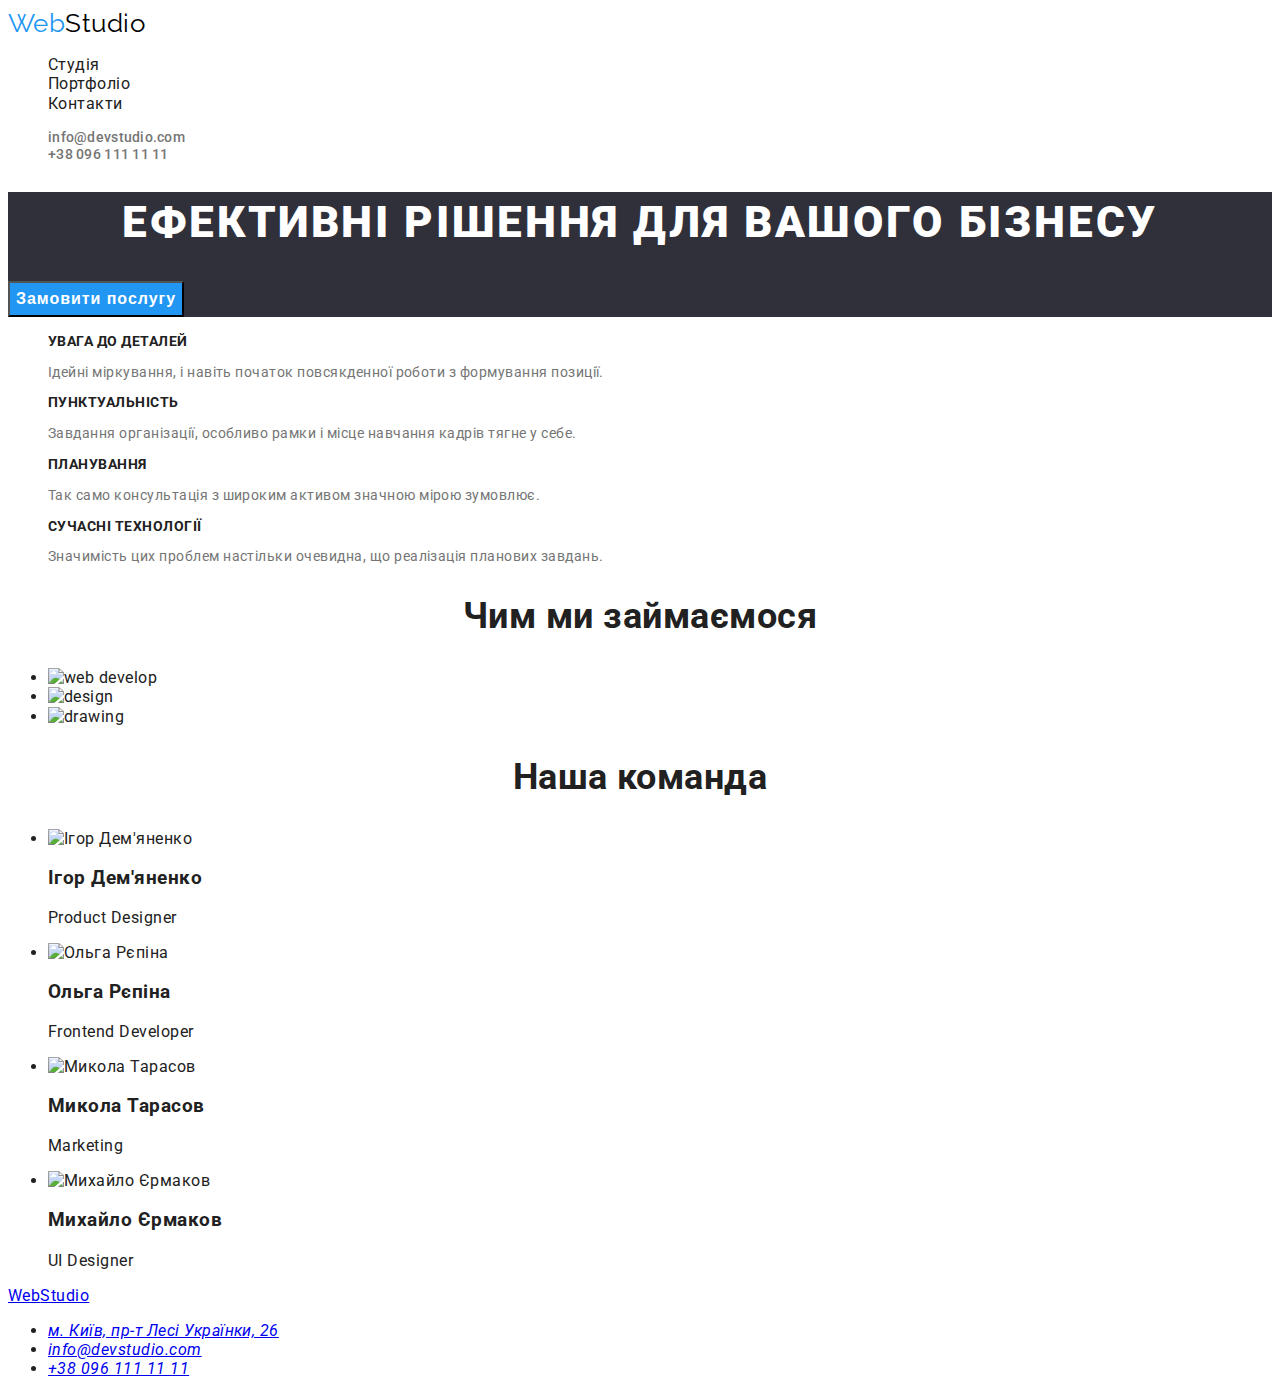
==== index.html @ eca7333e "Update index.html" ====
<!DOCTYPE html>
<html lang="uk">
  <head>
    <meta charset="UTF-8" />
    <meta http-equiv="X-UA-Compatible" content="IE=edge" />
    <meta name="viewport" content="width=device-width, initial-scale=1.0" />
    <link rel="preconnect" href="https://fonts.googleapis.com" />
    <link rel="preconnect" href="https://fonts.gstatic.com" crossorigin />
    <link
      href="https://fonts.googleapis.com/css2?family=Raleway:wght@700&amp;family=Roboto:wght@400;500;700;900&amp;display=swap"
      rel="stylesheet"
    />
    <link rel="stylesheet" href="./css/styles.css" />
    <title>WebStudio</title>
  </head>
  <body>
    <header class="header">
      <div class="container">
        <a class="logo header-logo" href="/">Web<span>Studio</span></a>
        <nav class="header__nav">
          <ul class="header__menu">
            <li class="header__menu-item">
              <a href="./index.html">Студія</a>
            </li>
            <li class="header__menu-item">
              <a href="./portfolio.html">Портфоліо</a>
            </li>
            <li class="header__menu-item">
              <a href="#">Контакти</a>
            </li>
          </ul>
          <ul class="header__contacts">
            <li class="header__contacts-item">
              <a href="mailto:info@devstudio.com">info@devstudio.com</a>
            </li>
            <li class="header__contacts-item">
              <a href="tel:+380961111111">+38 096 111 11 11</a>
            </li>
          </ul>
        </nav>
      </div>
    </header>
    <main class="main">
      <section class="hero">
        <div class="container">
          <h1 class="hero-title">Ефективні рішення для вашого бізнесу</h1>
          <button type="button" class="hero-btn">Замовити послугу</button>
        </div>
      </section>
      <section class="benefits">
        <div class="container">
          <h2 class="section-title benefits-title scr-reader">Наші переваги</h2>
          <ul class="benefits__list">
            <li class="benefits__list-item">
              <h3 class="benefits__list-title">УВАГА ДО ДЕТАЛЕЙ</h3>
              <p class="benefits__list-description">
                Ідейні міркування, і навіть початок повсякденної роботи з
                формування позиції.
              </p>
            </li>
            <li class="benefits__list-item">
              <h3 class="benefits__list-title">ПУНКТУАЛЬНІСТЬ</h3>
              <p class="benefits__list-description">
                Завдання організації, особливо рамки і місце навчання кадрів
                тягне у себе.
              </p>
            </li>
            <li class="benefits__list-item">
              <h3 class="benefits__list-title">ПЛАНУВАННЯ</h3>
              <p class="benefits__list-description">
                Так само консультація з широким активом значною мірою зумовлює.
              </p>
            </li>
            <li class="benefits__list-item">
              <h3 class="benefits__list-title">СУЧАСНІ ТЕХНОЛОГІЇ</h3>
              <p class="benefits__list-description">
                Значимість цих проблем настільки очевидна, що реалізація
                планових завдань.
              </p>
            </li>
          </ul>
        </div>
      </section>
      <section class="doing">
        <div class="container">
          <h2 class="section-title doing-title">Чим ми займаємося</h2>
          <ul class="doing__images">
            <li class="doing__images-item">
              <img
                src="./images/doing__img1.jpg"
                width="370"
                height="294"
                alt="web develop"
              />
            </li>
            <li class="doing__images-item">
              <img
                src="./images/doing__img2.jpg"
                width="370"
                height="294"
                alt="design"
              />
            </li>
            <li class="doing__images-item">
              <img
                src="./images/doing__img3.jpg"
                width="370"
                height="294"
                alt="drawing"
              />
            </li>
          </ul>
        </div>
      </section>
      <section class="team">
        <div class="container">
          <h2 class="section-title team-title">Наша команда</h2>
          <ul class="team__list">
            <li class="team__list-item">
              <img
                src="./images/igor.jpg"
                width="270"
                height="260"
                alt="Ігор Дем'яненко"
              />
              <h3 class="team__list-title">Ігор Дем'яненко</h3>
              <p class="team__list-position">Product Designer</p>
            </li>
            <li class="team__list-item">
              <img
                src="./images/olga.jpg"
                width="270"
                height="260"
                alt="Ольга Рєпіна"
              />
              <h3 class="team__list-title">Ольга Рєпіна</h3>
              <p class="team__list-position">Frontend Developer</p>
            </li>
            <li class="team__list-item">
              <img
                src="./images/kolya.jpg"
                width="270"
                height="260"
                alt="Микола Тарасов"
              />
              <h3 class="team__list-title">Микола Тарасов</h3>
              <p class="team__list-position">Marketing</p>
            </li>
            <li class="team__list-item">
              <img
                src="./images/misha.jpg"
                width="270"
                height="260"
                alt="Михайло Єрмаков"
              />
              <h3 class="team__list-title">Михайло Єрмаков</h3>
              <p class="team__list-position">UI Designer</p>
            </li>
          </ul>
        </div>
      </section>
    </main>
    <footer class="footer">
      <div class="container">
        <div class="footer__block">
          <a href="#" class="logo footer-logo"><span>Web</span>Studio</a>
          <address class="footer-address">
            <ul>
              <li class="footer-list">
                <a href="#" class="address-link" target="_blank" rel="noopener noreferrer"
              >м. Київ, пр-т Лесі Українки, 26</a><br />
            </li>
              <li class="footer-list">
                <a href="mailto:info@devstudio.com">info@devstudio.com</a><br />
              </li>
              <li class="footer-list">
                <a href="tel:+380961111111">+38 096 111 11 11</a>
              </li>
            </ul>            
          </address>
        </div>
      </div>
    </footer>
    </body>
</html>
---- css/styles.css ----
:root {
    --f-roboto: "Roboto", sans-serif;
    --f-raleway: "Raleway", sans-serif;
    --white: #fff;
    --lwhite: #eee;
    --black: #000;
    --dark: #212121;
    --darkblue: #2f303a;
    --gray: #757575;
    --lgray: #f5f4fa;
    --blue: #2196f3;
    --fsize36: 36px;
    --fsize16: 16px;
    --fsize14: 14px;
  }
  body {
    font-family: var(--f-roboto);
    font-size: var(--fsize16);
    line-height: 1.2;
    color: var(--dark);
    letter-spacing: 0.03em;
    background-color: var(--white);
  }
  
  .scr-reader {
    position: absolute;
    white-space: nowrap;
    width: 1px;
    height: 1px;
    overflow: hidden;
    border: 0;
    padding: 0;
    clip: rect(0 0 0 0);
    clip-path: inset(50%);
    margin: -1px;
  }
  .section-title {
    font-size: var(--fsize36);
    text-align: center;
  }
  .header a {
    text-decoration: none;
  }
  .header-logo {
    font-family: var(--f-raleway);
    font-size: 26px;
    color: var(--blue);
  }
  .header-logo span {
    color: var(--black);
  }
  .header__menu,
.header__contacts {
  list-style: none;
}
.header__contacts {
    font-weight: 500;
    font-size: var(--fsize14);
    letter-spacing: 0.02em;
  }
  .header__contacts-item a {
    color: var(--gray);
  }
  .header__menu-item a{
    color: var(--dark);
  }
  .header__menu-item a:hover,
.header__menu-item a:focus,
.header__contacts-item a:hover,
.header__contacts-item a:focus,
.header__menu-item.active a {
  color: var(--blue);
}
.hero {
    background-color: var(--darkblue);
  }
  .hero-title {
    font-style: normal;
    font-weight: 900;
    font-size: 44px;
    line-height: 60px;
    text-align: center;
    letter-spacing: 0.06em;
    text-transform: uppercase;
    color: var(--white);
  }
  .hero-btn {
    background-color: var(--blue);
    color: var(--white);
    font-weight: 700;
    font-size: var(--fsize16);
    line-height: 1.85;
    letter-spacing: 0.06em;
    cursor: pointer;
  }
  .benefits__list {
    list-style: none;
  }
  .benefits__list-item {
    font-size: var(--fsize14);
  }
  .benefits__list-title {
    font-size: inherit;
    text-transform: uppercase;
  }
  .benefits__list-description {
    color: var(--gray);
  }
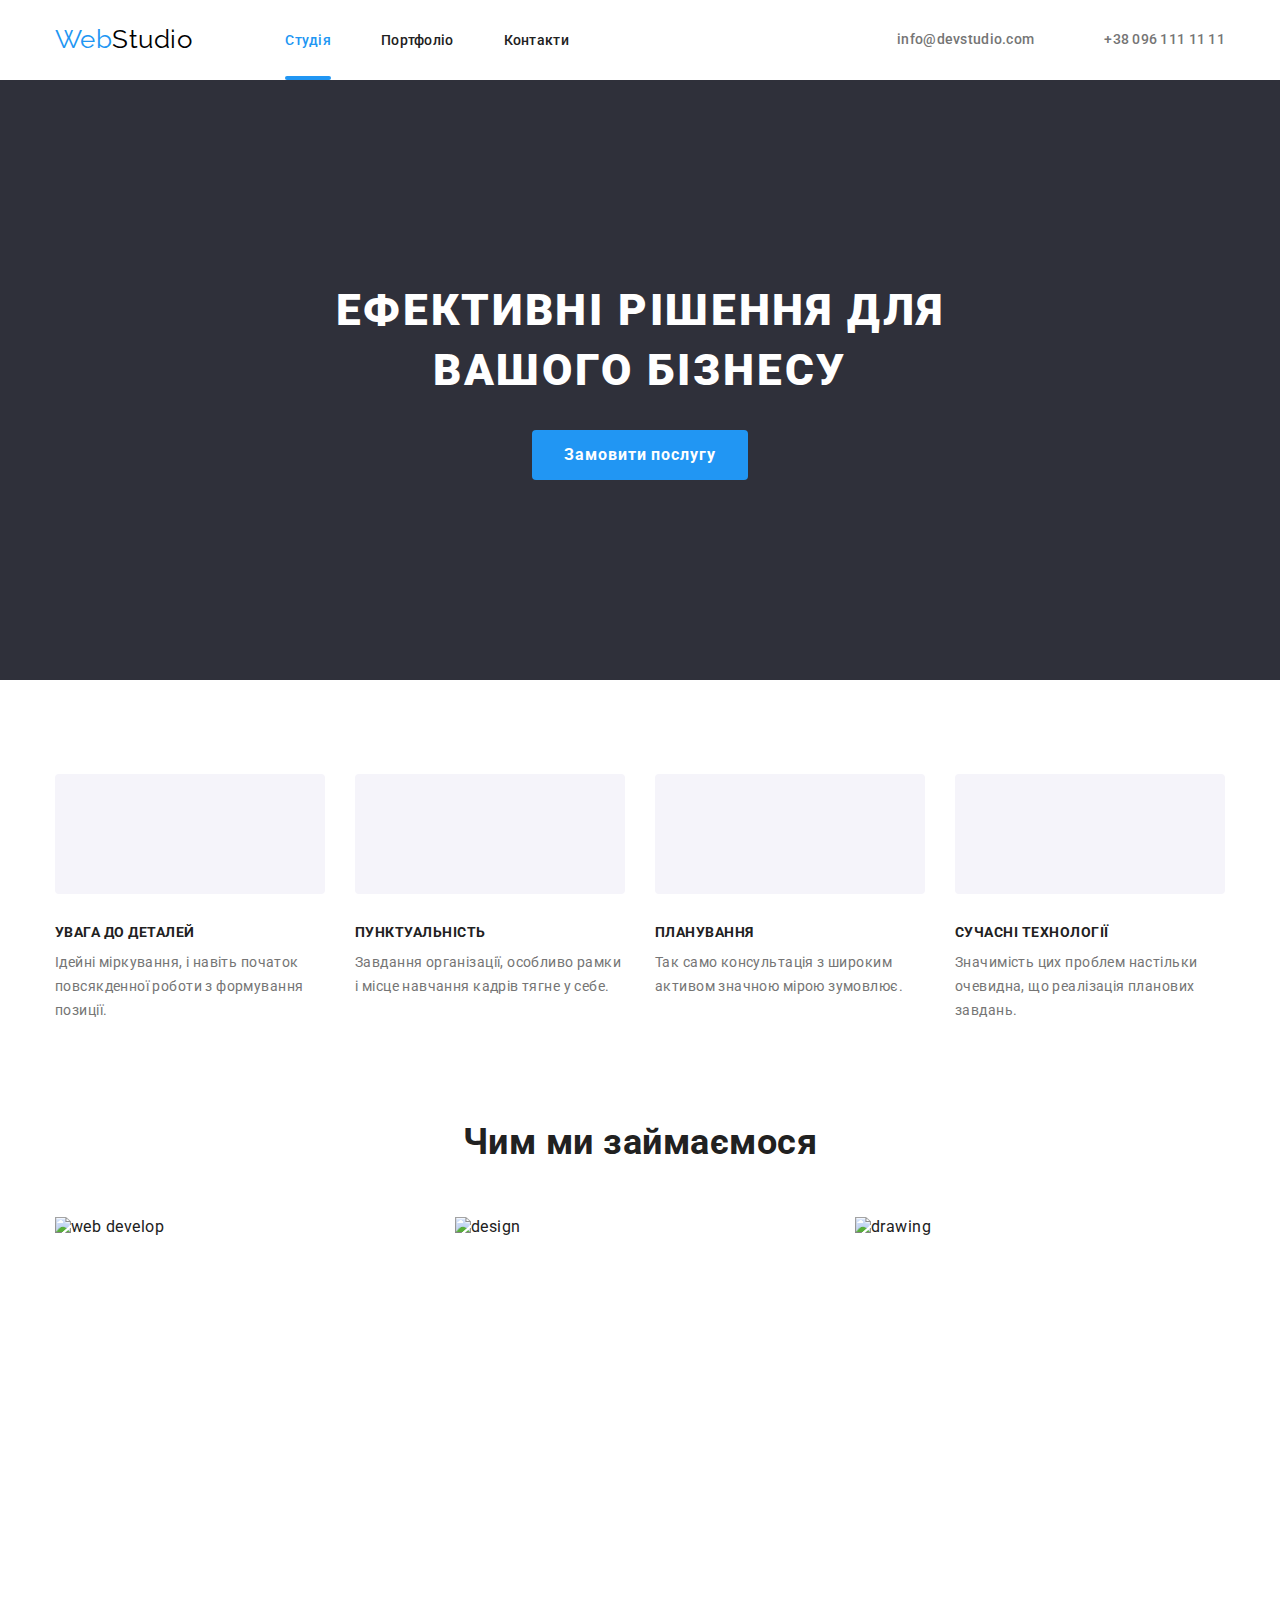
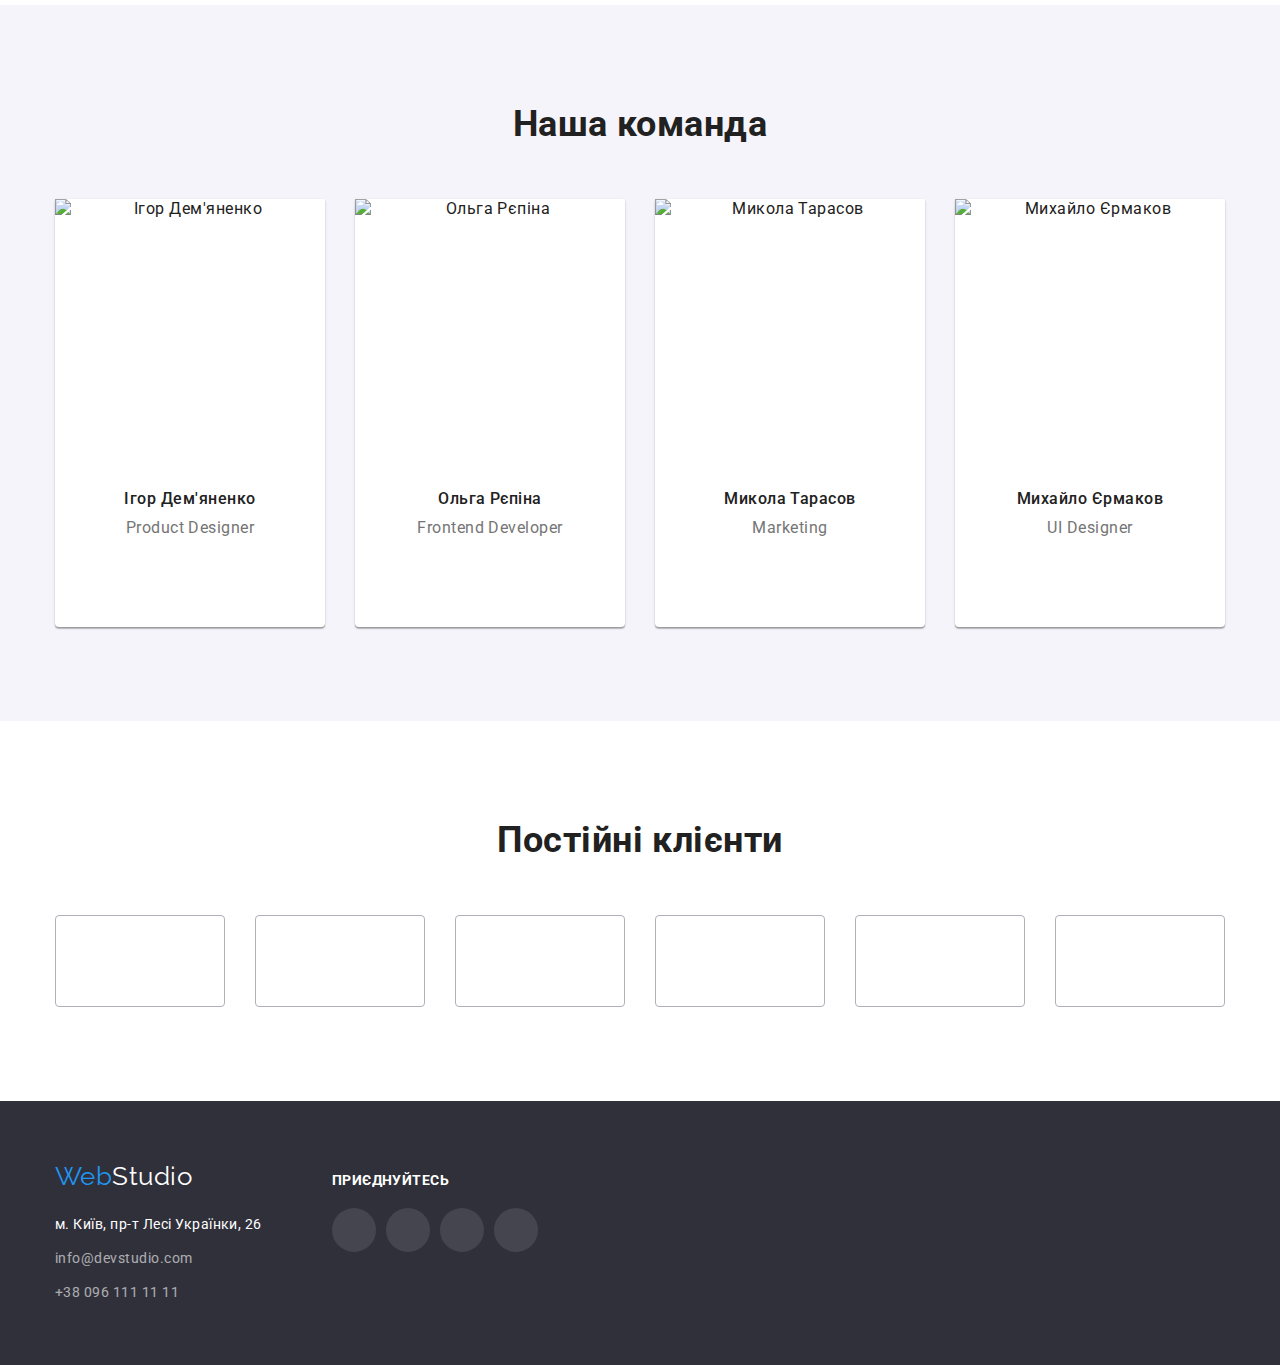
==== commit 6232e395: "ss" ====
--- a/index.html
+++ b/index.html
@@ -10,48 +10,68 @@
       href="https://fonts.googleapis.com/css2?family=Raleway:wght@700&amp;family=Roboto:wght@400;500;700;900&amp;display=swap"
       rel="stylesheet"
     />
+    <link
+      rel="stylesheet"
+      href="https://cdnjs.cloudflare.com/ajax/libs/modern-normalize/1.1.0/modern-normalize.min.css"
+    />
     <link rel="stylesheet" href="./css/styles.css" />
     <title>WebStudio</title>
   </head>
   <body>
     <header class="header">
-      <div class="container">
+      <div class="container header-container">
         <a class="logo header-logo" href="/">Web<span>Studio</span></a>
         <nav class="header__nav">
-          <ul class="header__menu">
+          <ul class="header__menu list">
+            <li class="header__menu-item active">
+              <a class="header-link" href="./index.html">Студія</a>
+            </li>
             <li class="header__menu-item">
-              <a href="./index.html">Студія</a>
+              <a class="animate" href="./portfolio.html">Портфоліо</a>
             </li>
             <li class="header__menu-item">
-              <a href="./portfolio.html">Портфоліо</a>
-            </li>
-            <li class="header__menu-item">
-              <a href="#">Контакти</a>
-            </li>
-          </ul>
-          <ul class="header__contacts">
-            <li class="header__contacts-item">
-              <a href="mailto:info@devstudio.com">info@devstudio.com</a>
-            </li>
-            <li class="header__contacts-item">
-              <a href="tel:+380961111111">+38 096 111 11 11</a>
+              <a class="animate" href="#">Контакти</a>
             </li>
           </ul>
         </nav>
+        <ul class="header__contacts list">
+          <li class="header__contacts-item">
+            <a class="animate" href="mailto:info@devstudio.com">
+              <svg class="svg-header" width="16" height="12">
+                <use href="./images/icons.svg#icon-envelope"></use>
+              </svg>
+              info@devstudio.com
+            </a>
+          </li>
+          <li class="header__contacts-item">
+            <a class="animate" href="tel:+380961111111">
+              <svg class="svg-header" width="10" height="16">
+                <use href="./images/icons.svg#icon-smartphone"></use>
+              </svg>
+              +38 096 111 11 11</a
+            >
+          </li>
+        </ul>
       </div>
     </header>
+    <!-- Main -->
     <main class="main">
-      <section class="hero">
+      <section class="hero section">
         <div class="container">
           <h1 class="hero-title">Ефективні рішення для вашого бізнесу</h1>
           <button type="button" class="hero-btn">Замовити послугу</button>
         </div>
       </section>
-      <section class="benefits">
-        <div class="container">
+      <section class="benefits section">
+        <div class="container benefits-container">
           <h2 class="section-title benefits-title scr-reader">Наші переваги</h2>
-          <ul class="benefits__list">
+          <ul class="benefits__list list">
             <li class="benefits__list-item">
+              <div class="benefits-svg-container">
+                <svg class="benefits-svg" width="70" height="70">
+                  <use href="./images/icons.svg#icon-antenna"></use>
+                </svg>
+              </div>
               <h3 class="benefits__list-title">УВАГА ДО ДЕТАЛЕЙ</h3>
               <p class="benefits__list-description">
                 Ідейні міркування, і навіть початок повсякденної роботи з
@@ -59,6 +79,11 @@
               </p>
             </li>
             <li class="benefits__list-item">
+              <div class="benefits-svg-container">
+                <svg class="benefits-svg" width="70" height="70">
+                  <use href="./images/icons.svg#icon-clock"></use>
+                </svg>
+              </div>
               <h3 class="benefits__list-title">ПУНКТУАЛЬНІСТЬ</h3>
               <p class="benefits__list-description">
                 Завдання організації, особливо рамки і місце навчання кадрів
@@ -66,12 +91,22 @@
               </p>
             </li>
             <li class="benefits__list-item">
+              <div class="benefits-svg-container">
+                <svg class="benefits-svg" width="70" height="70">
+                  <use href="./images/icons.svg#icon-diagram"></use>
+                </svg>
+              </div>
               <h3 class="benefits__list-title">ПЛАНУВАННЯ</h3>
               <p class="benefits__list-description">
                 Так само консультація з широким активом значною мірою зумовлює.
               </p>
             </li>
             <li class="benefits__list-item">
+              <div class="benefits-svg-container">
+                <svg class="benefits-svg" width="70" height="70">
+                  <use href="./images/icons.svg#icon-astronaut"></use>
+                </svg>
+              </div>
               <h3 class="benefits__list-title">СУЧАСНІ ТЕХНОЛОГІЇ</h3>
               <p class="benefits__list-description">
                 Значимість цих проблем настільки очевидна, що реалізація
@@ -81,10 +116,10 @@
           </ul>
         </div>
       </section>
-      <section class="doing">
+      <section class="doing section">
         <div class="container">
           <h2 class="section-title doing-title">Чим ми займаємося</h2>
-          <ul class="doing__images">
+          <ul class="doing__images list">
             <li class="doing__images-item">
               <img
                 src="./images/doing__img1.jpg"
@@ -112,10 +147,10 @@
           </ul>
         </div>
       </section>
-      <section class="team">
+      <section class="team section">
         <div class="container">
           <h2 class="section-title team-title">Наша команда</h2>
-          <ul class="team__list">
+          <ul class="team__list list">
             <li class="team__list-item">
               <img
                 src="./images/igor.jpg"
@@ -123,8 +158,42 @@
                 height="260"
                 alt="Ігор Дем'яненко"
               />
-              <h3 class="team__list-title">Ігор Дем'яненко</h3>
-              <p class="team__list-position">Product Designer</p>
+              <div class="team-disc">
+                <h3 class="team__list-title">Ігор Дем'яненко</h3>
+                <p class="team__list-position">Product Designer</p>
+                <div class="team-svg-container">
+                  <ul class="team-svg list">
+                    <li>
+                      <a href="#" class="team-soc-list">
+                        <svg class="team-soc-logo" width="20px" heigt="20px">
+                          <use href="./images/icons.svg#icon-instagram"></use>
+                        </svg>
+                      </a>
+                    </li>
+                    <li>
+                      <a href="#" class="team-soc-list">
+                        <svg class="team-soc-logo" width="20px" heigt="20px">
+                          <use href="./images/icons.svg#icon-twitter"></use>
+                        </svg>
+                      </a>
+                    </li>
+                    <li>
+                      <a href="#" class="team-soc-list">
+                        <svg class="team-soc-logo" width="20px" heigt="20px">
+                          <use href="./images/icons.svg#icon-facebook"></use>
+                        </svg>
+                      </a>
+                    </li>
+                    <li>
+                      <a href="#" class="team-soc-list">
+                        <svg class="team-soc-logo" width="20px" heigt="20px">
+                          <use href="./images/icons.svg#icon-linkedin"></use>
+                        </svg>
+                      </a>
+                    </li>
+                  </ul>
+                </div>
+              </div>
             </li>
             <li class="team__list-item">
               <img
@@ -133,8 +202,42 @@
                 height="260"
                 alt="Ольга Рєпіна"
               />
-              <h3 class="team__list-title">Ольга Рєпіна</h3>
-              <p class="team__list-position">Frontend Developer</p>
+              <div class="team-disc">
+                <h3 class="team__list-title">Ольга Рєпіна</h3>
+                <p class="team__list-position">Frontend Developer</p>
+                <div class="team-svg-container">
+                  <ul class="team-svg list">
+                    <li>
+                      <a href="#" class="team-soc-list">
+                        <svg class="team-soc-logo" width="20px" heigt="20px">
+                          <use href="./images/icons.svg#icon-instagram"></use>
+                        </svg>
+                      </a>
+                    </li>
+                    <li>
+                      <a href="#" class="team-soc-list">
+                        <svg class="team-soc-logo" width="20px" heigt="20px">
+                          <use href="./images/icons.svg#icon-twitter"></use>
+                        </svg>
+                      </a>
+                    </li>
+                    <li>
+                      <a href="#" class="team-soc-list">
+                        <svg class="team-soc-logo" width="20px" heigt="20px">
+                          <use href="./images/icons.svg#icon-facebook"></use>
+                        </svg>
+                      </a>
+                    </li>
+                    <li>
+                      <a href="#" class="team-soc-list">
+                        <svg class="team-soc-logo" width="20px" heigt="20px">
+                          <use href="./images/icons.svg#icon-linkedin"></use>
+                        </svg>
+                      </a>
+                    </li>
+                  </ul>
+                </div>
+              </div>
             </li>
             <li class="team__list-item">
               <img
@@ -143,8 +246,42 @@
                 height="260"
                 alt="Микола Тарасов"
               />
-              <h3 class="team__list-title">Микола Тарасов</h3>
-              <p class="team__list-position">Marketing</p>
+              <div class="team-disc">
+                <h3 class="team__list-title">Микола Тарасов</h3>
+                <p class="team__list-position">Marketing</p>
+                <div class="team-svg-container">
+                  <ul class="team-svg list">
+                    <li>
+                      <a href="#" class="team-soc-list">
+                        <svg class="team-soc-logo" width="20px" heigt="20px">
+                          <use href="./images/icons.svg#icon-instagram"></use>
+                        </svg>
+                      </a>
+                    </li>
+                    <li>
+                      <a href="#" class="team-soc-list">
+                        <svg class="team-soc-logo" width="20px" heigt="20px">
+                          <use href="./images/icons.svg#icon-twitter"></use>
+                        </svg>
+                      </a>
+                    </li>
+                    <li>
+                      <a href="#" class="team-soc-list">
+                        <svg class="team-soc-logo" width="20px" heigt="20px">
+                          <use href="./images/icons.svg#icon-facebook"></use>
+                        </svg>
+                      </a>
+                    </li>
+                    <li>
+                      <a href="#" class="team-soc-list">
+                        <svg class="team-soc-logo" width="20px" heigt="20px">
+                          <use href="./images/icons.svg#icon-linkedin"></use>
+                        </svg>
+                      </a>
+                    </li>
+                  </ul>
+                </div>
+              </div>
             </li>
             <li class="team__list-item">
               <img
@@ -153,33 +290,155 @@
                 height="260"
                 alt="Михайло Єрмаков"
               />
-              <h3 class="team__list-title">Михайло Єрмаков</h3>
-              <p class="team__list-position">UI Designer</p>
+              <div class="team-disc">
+                <h3 class="team__list-title">Михайло Єрмаков</h3>
+                <p class="team__list-position">UI Designer</p>
+                <div class="team-svg-container">
+                  <ul class="team-svg list">
+                    <li>
+                      <a href="#" class="team-soc-list">
+                        <svg class="team-soc-logo" width="20px" heigt="20px">
+                          <use href="./images/icons.svg#icon-instagram"></use>
+                        </svg>
+                      </a>
+                    </li>
+                    <li>
+                      <a href="#" class="team-soc-list">
+                        <svg class="team-soc-logo" width="20px" heigt="20px">
+                          <use href="./images/icons.svg#icon-twitter"></use>
+                        </svg>
+                      </a>
+                    </li>
+                    <li>
+                      <a href="#" class="team-soc-list">
+                        <svg class="team-soc-logo" width="20px" heigt="20px">
+                          <use href="./images/icons.svg#icon-facebook"></use>
+                        </svg>
+                      </a>
+                    </li>
+                    <li>
+                      <a href="#" class="team-soc-list">
+                        <svg class="team-soc-logo" width="20px" heigt="20px">
+                          <use href="./images/icons.svg#icon-linkedin"></use>
+                        </svg>
+                      </a>
+                    </li>
+                  </ul>
+                </div>
+              </div>
+            </li>
+          </ul>
+        </div>
+      </section>
+      <section class="reg-cust section">
+        <div class="container">
+          <h2 class="section-title">Постійні клієнти</h2>
+          <ul class="reg-cust-list list">
+            <li class="reg-cust-list-item">
+              <a class="reg-cust-list-link" href="#">
+                <svg class="clients-logo" width="106px" height="60px">
+                  <use href="./images/icons.svg#icon-logo1"></use>
+                </svg>
+              </a>
+            </li>
+            <li class="reg-cust-list-item">
+              <a class="reg-cust-list-link" href="#">
+                <svg class="clients-logo" width="106px" height="60px">
+                  <use href="./images/icons.svg#icon-logo2"></use>
+                </svg>
+              </a>
+            </li>
+            <li class="reg-cust-list-item">
+              <a class="reg-cust-list-link" href="#">
+                <svg class="clients-logo" width="106px" height="60px">
+                  <use href="./images/icons.svg#icon-logo3"></use>
+                </svg>
+              </a>
+            </li>
+            <li class="reg-cust-list-item">
+              <a class="reg-cust-list-link" href="#">
+                <svg class="clients-logo" width="106px" height="60px">
+                  <use href="./images/icons.svg#icon-logo4"></use>
+                </svg>
+              </a>
+            </li>
+            <li class="reg-cust-list-item">
+              <a class="reg-cust-list-link" href="#">
+                <svg class="clients-logo" width="106px" height="60px">
+                  <use href="./images/icons.svg#icon-logo5"></use>
+                </svg>
+              </a>
+            </li>
+            <li class="reg-cust-list-item">
+              <a class="reg-cust-list-link" href="#">
+                <svg class="clients-logo" width="106px" height="60px">
+                  <use href="./images/icons.svg#icon-logo6"></use>
+                </svg>
+              </a>
             </li>
           </ul>
         </div>
       </section>
     </main>
     <footer class="footer">
-      <div class="container">
+      <div class="container footer-container">
         <div class="footer__block">
           <a href="#" class="logo footer-logo"><span>Web</span>Studio</a>
           <address class="footer-address">
-            <ul>
+            <ul class="list footer-ul">
               <li class="footer-list">
-                <a href="#" class="address-link" target="_blank" rel="noopener noreferrer"
-              >м. Київ, пр-т Лесі Українки, 26</a><br />
-            </li>
+                <a
+                  href="#"
+                  class="address-link"
+                  target="_blank"
+                  rel="noopener noreferrer"
+                  >м. Київ, пр-т Лесі Українки, 26</a
+                ><br />
+              </li>
               <li class="footer-list">
                 <a href="mailto:info@devstudio.com">info@devstudio.com</a><br />
               </li>
               <li class="footer-list">
                 <a href="tel:+380961111111">+38 096 111 11 11</a>
               </li>
-            </ul>            
+            </ul>
           </address>
+        </div>
+        <div class="footer-soc">
+          <h3 class="footer-h3">приєднуйтесь</h3>
+          <ul class="footer-soc-list list">
+            <li>
+              <a href="#" class="footer-soc-item">
+                <svg class="footer-soc-logo" width="20" height="20">
+                  <use href="./images/icons.svg#icon-instagram"></use>
+                </svg>
+              </a>
+            </li>
+            <li>
+              <a href="#" class="footer-soc-item">
+                <svg class="footer-soc-logo" width="20" height="20">
+                  <use href="./images/icons.svg#icon-twitter"></use>
+                </svg>
+              </a>
+            </li>
+            <li>
+              <a href="#" class="footer-soc-item">
+                <svg class="footer-soc-logo" width="20" height="20">
+                  <use href="./images/icons.svg#icon-facebook"></use>
+                </svg>
+              </a>
+            </li>
+            <li>
+              <a href="#" class="footer-soc-item">
+                <svg class="footer-soc-logo" width="20" height="20">
+                  <use href="./images/icons.svg#icon-linkedin"></use>
+                </svg>
+              </a>
+            </li>
+          </ul>
         </div>
       </div>
     </footer>
-    </body>
-</html>+    <script src="./js/modal.js"></script>
+  </body>
+</html>
--- a/css/styles.css
+++ b/css/styles.css
@@ -9,20 +9,69 @@
     --gray: #757575;
     --lgray: #f5f4fa;
     --blue: #2196f3;
+    --soc-color: #AFB1B8;
     --fsize36: 36px;
     --fsize16: 16px;
     --fsize14: 14px;
-  }
-  body {
-    font-family: var(--f-roboto);
-    font-size: var(--fsize16);
-    line-height: 1.2;
-    color: var(--dark);
-    letter-spacing: 0.03em;
-    background-color: var(--white);
-  }
-  
-  .scr-reader {
+    --card-set-gap: 30px;
+  }
+
+img {
+  display: block;
+  max-width: 100%;
+  height: auto;
+}
+
+h1,h2,h3,h4,h5,h6,p,ul 
+{
+margin: 0;
+}
+
+body {
+  font-family: var(--f-roboto);
+  font-size: var(--fsize16);
+  line-height: 1.2;
+  color: var(--dark);
+  letter-spacing: 0.03em;
+  background-color: var(--white);
+}
+
+/* Container */
+
+.container 
+{
+width: 1200px;
+padding-left: 15px;
+padding-right: 15px;
+margin: 0 auto;
+/* outline: 2px solid red; */
+}
+
+.section
+{
+  padding-bottom: 94px;
+  padding-top: 94px;
+  margin: 0;
+}
+
+.header-container
+{
+  display: flex;
+  align-items: center;
+}
+
+
+/* ------ */
+.list {
+  margin-right: 0;
+  margin-left: 0;
+  padding-right: 0;
+  padding-left: 0;
+  list-style: none;
+
+  
+}
+.scr-reader {
     position: absolute;
     white-space: nowrap;
     width: 1px;
@@ -34,46 +83,131 @@
     clip-path: inset(50%);
     margin: -1px;
   }
+
   .section-title {
     font-size: var(--fsize36);
     text-align: center;
-  }
+    line-height: 50px;
+    margin-bottom: 50px;
+    
+  }
+
+  /* Header */
   .header a {
-    text-decoration: none;
-  }
-  .header-logo {
+  text-decoration: none;
+  padding-top: 24px;
+  padding-bottom: 25px;
+}
+
+.header-logo {
     font-family: var(--f-raleway);
     font-size: 26px;
     color: var(--blue);
-  }
+    margin-right: 93Px
+  }
+
   .header-logo span {
-    color: var(--black);
-  }
-  .header__menu,
+  color: var(--black);
+}
+
+.header__menu {
+  display: flex;
+  gap: 50px;
+  list-style: none;
+}
+
 .header__contacts {
+  display: flex;
+  gap: 50px;
   list-style: none;
-}
+
+}
+
+.header__nav {
+  font-weight: 500;
+  font-size: var(--fsize14);
+  letter-spacing: 0.02em;
+  margin-right: auto;
+}
+
 .header__contacts {
-    font-weight: 500;
-    font-size: var(--fsize14);
-    letter-spacing: 0.02em;
-  }
-  .header__contacts-item a {
+  font-weight: 500;
+  font-size: var(--fsize14);
+  letter-spacing: 0.02em;
+  display: flex;
+  align-items: center;
+}
+
+.header__contacts-item a {
     color: var(--gray);
-  }
+    display: flex;
+    align-items: center;    
+  }
+
   .header__menu-item a{
-    color: var(--dark);
-  }
-  .header__menu-item a:hover,
+  color: var(--dark);
+  margin-right: 0;
+  margin-left: 0;
+  padding-right: 0;
+  padding-left: 0;
+}
+
+
+.animate,
+.header-link {
+  position: relative;
+
+  transition: color 250ms cubic-bezier(0.4, 0, 0.2, 1);
+}
+
+.header-link::after
+{
+
+position: absolute;
+
+display: block;
+content: '' ;
+width: 100%;
+height: 4px;
+border-radius: 2px;
+bottom: -7px;
+background-color: var(--blue);
+  
+}
+.active {
+  color: var(--blue);
+}
+.header__menu-item a:hover,
 .header__menu-item a:focus,
 .header__contacts-item a:hover,
 .header__contacts-item a:focus,
-.header__menu-item.active a {
+.active a {
   color: var(--blue);
 }
+
+.svg-header {
+  margin-right: 10px;
+  fill: currentColor ;
+}
+
+
+
+/* Hero */
+
+
 .hero {
-    background-color: var(--darkblue);
-  }
+    background-color: var(--darkblue); 
+    max-width: 1600px;
+    margin: 0 auto;
+    padding-top: 200px;
+    padding-bottom: 200px;
+    text-align: center;
+    background-image: linear-gradient(rgba(47, 48, 58, 0.4),rgba(47, 48, 58, 0.4)), url(../images/bg.jpg);
+    background-repeat: no-repeat;
+    background-position: center;
+    background-size: cover;
+  }
+
   .hero-title {
     font-style: normal;
     font-weight: 900;
@@ -83,6 +217,10 @@
     letter-spacing: 0.06em;
     text-transform: uppercase;
     color: var(--white);
+
+    max-width: 696px;
+    margin: 0 auto;
+    margin-bottom: 30px;
   }
   .hero-btn {
     background-color: var(--blue);
@@ -92,18 +230,382 @@
     line-height: 1.85;
     letter-spacing: 0.06em;
     cursor: pointer;
-  }
+    width: 216px;
+    height: 50px;
+    border-radius: 4px;
+    border: 0;
+    
+  }
+  
+  .hero-btn:hover,
+  .hero-btn:focus {
+  background-color: #188ce8;
+}
+
+/* Benefits */
+.benefits {
+  
+}
   .benefits__list {
+  list-style: none;
+  display: flex;
+  align-items: flex-start;
+  gap: 30px;
+}
+.benefits__list-item {
+  font-size: var(--fsize14);
+  flex-basis: calc((100% - 90px) / 4)
+  
+}
+.benefits__list-title {
+  font-size: inherit;
+  text-transform: uppercase;
+  margin-bottom: 10px;
+}
+.benefits__list-description {
+  color: var(--gray);
+  font-size: 14px;
+  line-height: 1.71;
+  letter-spacing: 0.03em;
+}
+.benefits-svg-container 
+{
+  background: var(--lgray);
+  border-radius: 4px;
+  padding: 25px 100px;
+  margin-bottom: 30px;
+  text-align: center;
+  height: 120px;
+}
+.benefits-svg 
+{
+  box-sizing: content-box;
+  margin: auto;
+}
+
+/* doing */
+.doing 
+{
+  padding-top: 0;
+}
+
+.doing__images {
     list-style: none;
-  }
-  .benefits__list-item {
+    display: flex;
+    justify-content: center;
+    gap: 30px;
+  }
+
+/* Team */
+  .team {
+    background-color: var(--lgray);
+  }
+
+  .team__list {
+    list-style: none;
+    display: flex;
+    justify-content: center;
+    gap: 30px;
+  }
+  .team__list-item {
+    
+    text-align: center;
+    border-radius: 0px 0px 4px 4px;
+    background-color: var(--white);
+    box-shadow: 0px 1px 3px rgba(0, 0, 0, 0.12), 0px 1px 1px rgba(0, 0, 0, 0.14),
+      0px 2px 1px rgba(0, 0, 0, 0.2);   
+      flex-basis: calc((100% - 90px) / 4) 
+  }
+
+  .team-disc
+{
+  padding-top: 30px;
+  padding-bottom: 30px;
+}
+
+  .team__list-title {
+    font-size: var(--fsize16);
+    font-weight: 500;
+    line-height: 1.19;
+    margin-bottom: 10px;
+  }
+  .team__list-position {
+    color: var(--gray);
+    margin-bottom: 16px;
+    }
+
+    .team-svg-container 
+    {
+
+    }
+
+    .team-svg 
+    {
+      display: flex;
+      justify-content: center;
+      gap: 10px;
+      fill: var(--soc-color);
+    }
+
+    .team-soc-list 
+    {
+      display: flex;
+      align-items: center;
+      justify-content: center;
+      width: 44px;
+      height: 44px;
+      margin: 0 auto;
+      border-radius: 50%;
+
+    }
+
+    .team-soc-list:focus,
+    .team-soc-list:hover {
+      background-color: var(--blue);
+    }
+
+    .team-soc-list:hover .team-soc-logo {
+      fill: var(--white);
+    }
+
+    .team-soc-list:focus .team-soc-logo {
+      fill: var(--white);
+    }
+    /* Regular Customers */
+
+    .reg-cust-list {
+  display: flex;
+  align-items: center;
+  justify-content: center;
+  gap: 30px;
+}
+
+.reg-cust-list-item {
+  height: 92px;
+  flex-basis: calc((100% - 150px) / 6);
+}
+
+
+.reg-cust-list-link {
+  width: 100%;
+  height: 100%;
+  background-color: #ffffff;
+  border: 1px solid #afb1b8;
+  border-radius: 4px;
+  display: flex;
+  align-items: center;
+  justify-content: center;
+}
+
+
+.clients-logo {
+  fill: #afb1b8;
+}
+
+.reg-cust-list-link:hover,
+.reg-cust-list-link:focus {
+  border: 1px solid #2196f3;
+}
+
+.reg-cust-list-link:hover .clients-logo {
+  fill: var(--blue);
+}
+
+.reg-cust-list-link:focus .clients-logo {
+  fill: var(--blue);
+}
+
+/* Footer */
+  .footer {
+    background-color: var(--darkblue);
+    padding-bottom: 60px;
+    padding-top: 60px;
+  }
+  
+  .footer-ul {
+
+    margin-top: 20px;
+  }
+  
+  .footer-ul .footer-list:not(:last-child) {
+    margin-bottom: 9px;
+  }
+
+  .footer a {
+    text-decoration: none;
+  }
+  .footer-logo {
+    font-family: var(--f-raleway);
+    font-size: 26px;
+    color: var(--white);
+    
+  }
+  .footer-logo span {
+    color: var(--blue);
+  }
+  .footer-address {
+    line-height: 1.56;
+    font-style: normal;
+  }
+  .footer-list {
+    list-style: none;
+  }
+  .footer-address a {
     font-size: var(--fsize14);
-  }
-  .benefits__list-title {
-    font-size: inherit;
+    color: var(--white);
+    opacity: 0.6;
+  }
+  .footer-address .address-link{
+    opacity: 1;
+  }
+  .footer-address a:hover,
+  .footer-address a:focus {
+    opacity: 1;
+  }
+
+  .footer-container {
+    display: flex;
+    align-items: baseline
+  }
+
+  .footer-soc {
+    margin-left: 70px;
+    
+  }
+  
+  .footer-h3 {
+    font-weight: 700;
+    font-size: 14px;
+    line-height: 16px;
+    letter-spacing: 0.03em;
     text-transform: uppercase;
-  }
-  .benefits__list-description {
+    color: var(--white);
+    margin-bottom: 20px;
+  }
+  
+  .footer-soc-list {
+    display: flex;
+    gap: 10px;
+    }
+  
+  
+  .footer-soc-item {
+    width: 44px;
+    height: 44px;
+    flex-basis: calc((100% - 30px) / 4);
+    background-color: rgba(255, 255, 255, 0.1);
+    display: flex;
+    align-items: center;
+    justify-content: center;
+    border-radius: 50%;
+
+
+  }
+
+.footer-soc-item:hover, 
+.footer-soc-item:focus {
+  background-color: var(--blue);
+}
+.footer-soc-logo {  
+  fill: var(--white);
+}
+
+  /* Portfolio */
+
+  .header-port 
+  {
+    border-bottom: 1px solid #ECECEC;
+  }
+
+.border {
+  border: 1px solid #eeeeee;
+  border-top: 1px transparent;
+  padding-top: 20px;
+  padding-bottom: 20px;
+  padding-right: 24px;
+  padding-left: 24px;
+}
+
+  .portfolio-filter {
+    list-style: none;
+  }
+  .portfolio-filter {
+    cursor: pointer;
+    border: none;
+    border-radius: 4px;
+    font-family: inherit;
+    font-size: 16px;
+    font-weight: 500;
+    line-height: 1.62;
+  
+    display: flex;
+    justify-content: center;
+    margin-bottom: 50px;
+    gap: 8px;
+
+  } 
+  
+  .filter-btn {
+    cursor: pointer;
+    border: none;
+    border-radius: 4px;
+    font-family: inherit;
+    font-size: var(--fsize16);
+    font-weight: 500;
+    line-height: 1.62;
+    background-color: var(--lgray);
+    padding: 6px 22px;
+    
+  }
+  .portfolio-filter .filter-btn:hover,
+  .portfolio-filter .filter-btn:focus {
+    color: var(--white);
+    background-color: var(--blue);
+    box-shadow: 0px 3px 1px rgba(0, 0, 0, 0.1), 0px 1px 2px rgba(0, 0, 0, 0.08),
+    0px 2px 2px rgba(0, 0, 0, 0.12);
+  }
+  .portfolio__items {
+
+    list-style: none;
+    display: flex;
+    flex-wrap: wrap;
+    padding: 0;
+    gap: 30px;
+    flex-basis: calc((100% - 60px) / 3)
+    
+  }
+  .portfolio__item 
+  {
+    
+    flex-basis: calc((100% - 60px) / 3)
+    background: var(--white);
+  }
+
+  .portfolio__items-link
+  {
+    display: block;
+    text-decoration: inherit;
+  }
+  
+  .portfolio__items-link:hover,
+  .portfolio__items-link:focus {
+    box-shadow: 0px 1px 1px rgba(0, 0, 0, 0.12), 0px 4px 4px rgba(0, 0, 0, 0.06), 1px 4px 6px rgba(0, 0, 0, 0.16);
+  }
+
+  .portfolio__item a {
+    text-decoration: none;
+  }
+  .portfolio__item-title {
+    color: var(--dark);
+    font-size: 18px;
+    line-height: 2;
+    letter-spacing: 0.06em; 
+    
+    margin-bottom: 4px;
+  }
+  .portfolio__item-category {
     color: var(--gray);
-  }
+    line-height: 1.88;
+  }
+
   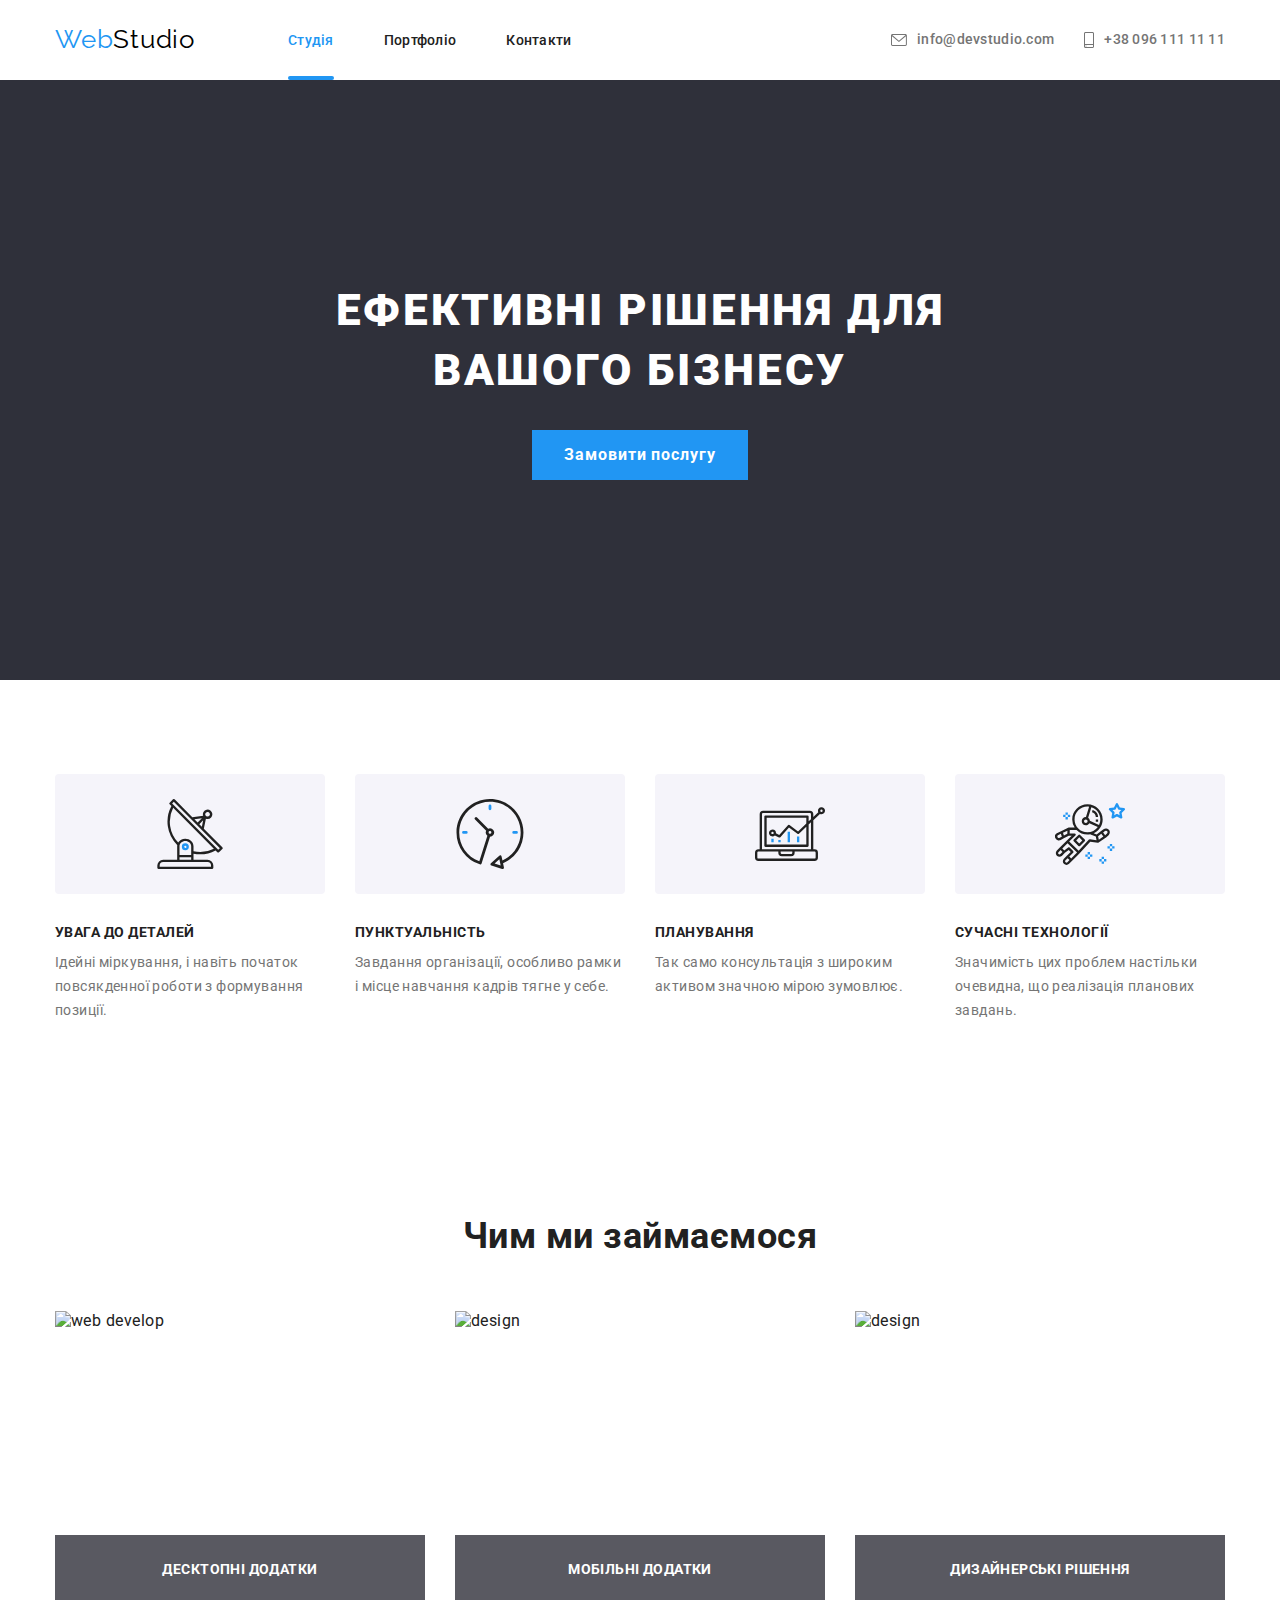
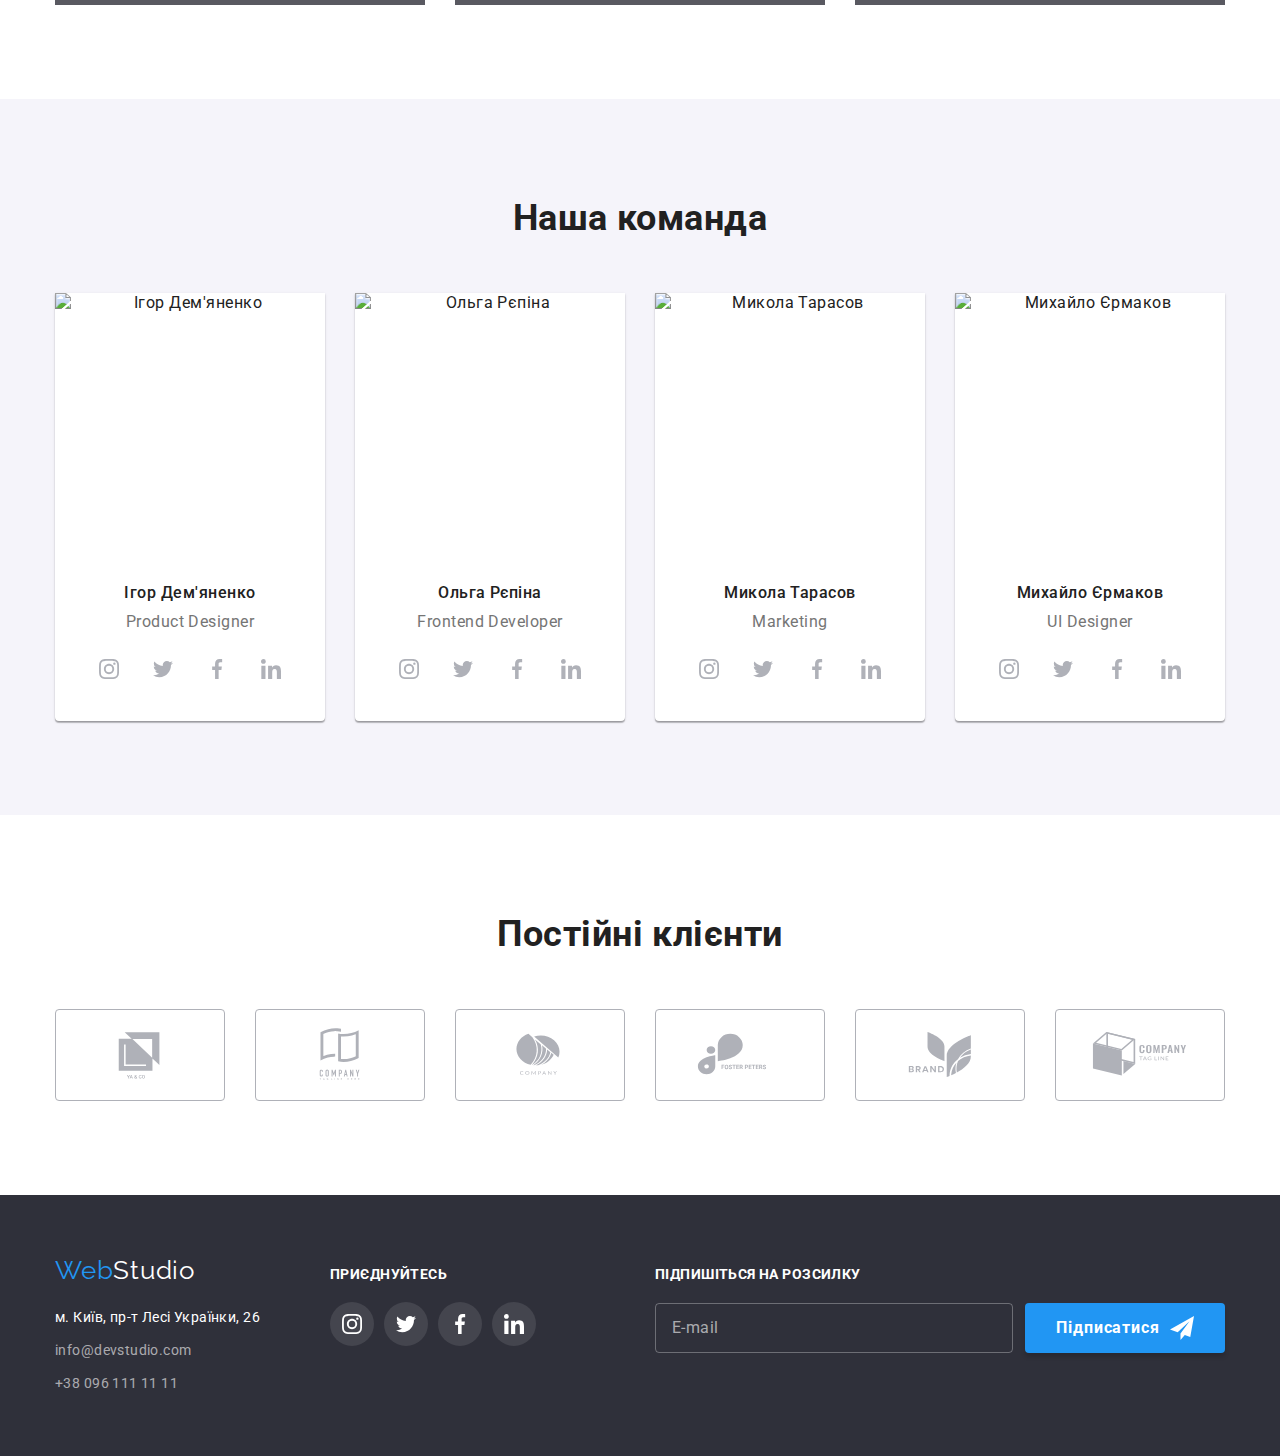
==== commit 8c7c6920: "Korektirovka" ====
--- a/index.html
+++ b/index.html
@@ -14,101 +14,107 @@
       rel="stylesheet"
       href="https://cdnjs.cloudflare.com/ajax/libs/modern-normalize/1.1.0/modern-normalize.min.css"
     />
-    <link rel="stylesheet" href="./css/styles.css" />
+    <link rel="stylesheet" href="./css/main.min.css" />
     <title>WebStudio</title>
   </head>
   <body>
+
+    <!-- Header -->
+
     <header class="header">
-      <div class="container header-container">
-        <a class="logo header-logo" href="/">Web<span>Studio</span></a>
-        <nav class="header__nav">
-          <ul class="header__menu list">
-            <li class="header__menu-item active">
-              <a class="header-link" href="./index.html">Студія</a>
-            </li>
-            <li class="header__menu-item">
-              <a class="animate" href="./portfolio.html">Портфоліо</a>
-            </li>
-            <li class="header__menu-item">
-              <a class="animate" href="#">Контакти</a>
+      <div class="container header__container">
+        <a href="./" class="logo header__logo"><span class="logo__text">Web</span>Studio</a>
+        <nav class="navigation header__nav">
+          <ul class="menu list">
+            <li class="menu__item">
+              <a href="./" class="menu__link menu__link--active">Студія</a>
+            </li>
+            <li class="menu__item">
+              <a href="./portfolio.html" class="menu__link">Портфоліо</a>
+            </li>
+            <li class="menu__item">
+              <a href="#" class="menu__link">Контакти</a>
             </li>
           </ul>
         </nav>
-        <ul class="header__contacts list">
-          <li class="header__contacts-item">
-            <a class="animate" href="mailto:info@devstudio.com">
-              <svg class="svg-header" width="16" height="12">
-                <use href="./images/icons.svg#icon-envelope"></use>
-              </svg>
-              info@devstudio.com
-            </a>
+        <ul class="contact-list list">
+          <li class="contact-list__item">
+            <a href="mailto:info@devstudio.com" class="contact-list__link contact-list__link--gray"
+              ><svg class="contact-list__icon" width="16px" height="12px">
+                <use href="./images/icons.svg#icon-envelope"></use></svg
+              >info@devstudio.com</a
+            >
           </li>
-          <li class="header__contacts-item">
-            <a class="animate" href="tel:+380961111111">
-              <svg class="svg-header" width="10" height="16">
-                <use href="./images/icons.svg#icon-smartphone"></use>
-              </svg>
-              +38 096 111 11 11</a
+          <li class="contact-list__item">
+            <a href="tel:+380961111111" class="contact-list__link contact-list__link--gray">
+              <svg class="contact-list__icon" width="10px" height="16px">
+                <use href="./images/icons.svg#icon-smartphone"></use></svg
+              >+38 096 111 11 11</a
             >
           </li>
         </ul>
       </div>
     </header>
+
     <!-- Main -->
+
     <main class="main">
-      <section class="hero section">
-        <div class="container">
-          <h1 class="hero-title">Ефективні рішення для вашого бізнесу</h1>
-          <button type="button" class="hero-btn">Замовити послугу</button>
+      <section class="hero">
+        <div class="container hero__container ">
+          <h1 class="hero__title">Ефективні рішення для вашого бізнесу</h1>
+          <button type="button" class="hero__btn" data-modal-open>Замовити послугу</button>
         </div>
       </section>
+
+      <!-- Benefits -->
+
       <section class="benefits section">
-        <div class="container benefits-container">
-          <h2 class="section-title benefits-title scr-reader">Наші переваги</h2>
+        <div class="container benefits__container">
+          <h2 class="visually-hidden">Наші переваги</h2>
           <ul class="benefits__list list">
             <li class="benefits__list-item">
-              <div class="benefits-svg-container">
-                <svg class="benefits-svg" width="70" height="70">
+              <div class="benefits__icon-container">
+                <svg class="benefits-list__icon" width="70" height="70">
                   <use href="./images/icons.svg#icon-antenna"></use>
                 </svg>
               </div>
               <h3 class="benefits__list-title">УВАГА ДО ДЕТАЛЕЙ</h3>
-              <p class="benefits__list-description">
+              <p class="benefits-list__description">
                 Ідейні міркування, і навіть початок повсякденної роботи з
                 формування позиції.
               </p>
             </li>
             <li class="benefits__list-item">
-              <div class="benefits-svg-container">
-                <svg class="benefits-svg" width="70" height="70">
+              <div class="benefits__icon-container">
+                <svg class="benefits-list__icon" width="70" height="70">
                   <use href="./images/icons.svg#icon-clock"></use>
                 </svg>
               </div>
               <h3 class="benefits__list-title">ПУНКТУАЛЬНІСТЬ</h3>
-              <p class="benefits__list-description">
+              <p class="benefits-list__description">
                 Завдання організації, особливо рамки і місце навчання кадрів
                 тягне у себе.
               </p>
             </li>
             <li class="benefits__list-item">
-              <div class="benefits-svg-container">
-                <svg class="benefits-svg" width="70" height="70">
+              <div class="benefits__icon-container">
+                <svg class="benefits-list__icon" width="70" height="70">
                   <use href="./images/icons.svg#icon-diagram"></use>
                 </svg>
               </div>
               <h3 class="benefits__list-title">ПЛАНУВАННЯ</h3>
-              <p class="benefits__list-description">
+              <p class="benefits-list__description">
                 Так само консультація з широким активом значною мірою зумовлює.
               </p>
             </li>
             <li class="benefits__list-item">
-              <div class="benefits-svg-container">
-                <svg class="benefits-svg" width="70" height="70">
+              <div class="benefits__icon-container">
+                <svg class="benefits-list__icon" width="70" height="70">
                   <use href="./images/icons.svg#icon-astronaut"></use>
                 </svg>
               </div>
               <h3 class="benefits__list-title">СУЧАСНІ ТЕХНОЛОГІЇ</h3>
-              <p class="benefits__list-description">
+              <p class="benefits-list__description">
                 Значимість цих проблем настільки очевидна, що реалізація
                 планових завдань.
               </p>
@@ -116,37 +122,52 @@
           </ul>
         </div>
       </section>
-      <section class="doing section">
-        <div class="container">
-          <h2 class="section-title doing-title">Чим ми займаємося</h2>
-          <ul class="doing__images list">
-            <li class="doing__images-item">
-              <img
+      
+      <!-- Work -->
+
+      <section class="work section">
+        <div class="work_container">
+          <h2 class="section-title ">Чим ми займаємося</h2>
+          <ul class="work-list list">
+            <li class="work-list__item">
+              <div class="work-list__thumb">
+                <img
                 src="./images/doing__img1.jpg"
                 width="370"
                 height="294"
                 alt="web develop"
               />
-            </li>
-            <li class="doing__images-item">
-              <img
-                src="./images/doing__img2.jpg"
-                width="370"
-                height="294"
-                alt="design"
-              />
-            </li>
-            <li class="doing__images-item">
-              <img
+              <p class="work-list__label">Десктопні додатки</p>
+              </div>
+            </li>
+            <div class="work-list__thumb">
+              <li class="doing__images-item">
+                <img
+                  src="./images/doing__img2.jpg"
+                  width="370"
+                  height="294"
+                  alt="design"
+                />
+              </li>
+              <p class="work-list__label" > Мобільні додатки  </p>
+            </div>
+            <div class="work-list__thumb">
+              <li class="doing__images-item">
+                <img
                 src="./images/doing__img3.jpg"
-                width="370"
-                height="294"
-                alt="drawing"
-              />
-            </li>
+                  width="370"
+                  height="294"
+                  alt="design"
+                />
+              </li>
+              <p class="work-list__label" > Дизайнерські рішення  </p>
+            </div>
           </ul>
         </div>
       </section>
+
+      <!-- Team section -->
+
       <section class="team section">
         <div class="container">
           <h2 class="section-title team-title">Наша команда</h2>
@@ -380,30 +401,30 @@
         </div>
       </section>
     </main>
+
+    
+
     <footer class="footer">
       <div class="container footer-container">
         <div class="footer__block">
-          <a href="#" class="logo footer-logo"><span>Web</span>Studio</a>
-          <address class="footer-address">
-            <ul class="list footer-ul">
-              <li class="footer-list">
-                <a
-                  href="#"
-                  class="address-link"
-                  target="_blank"
-                  rel="noopener noreferrer"
-                  >м. Київ, пр-т Лесі Українки, 26</a
-                ><br />
+          <a href="#" class="logo footer__logo"><span class="logo__text">Web</span>Studio</a>
+          <address class="address">
+            <p class="address__text">м. Київ, пр-т Лесі Українки, 26</p>
+            <ul class="address-list list">
+              <li class="address-list__item">
+                <a href="mailto:info@devstudio.com" class="address-list__link"
+                  >info@devstudio.com</a
+                >
               </li>
-              <li class="footer-list">
-                <a href="mailto:info@devstudio.com">info@devstudio.com</a><br />
-              </li>
-              <li class="footer-list">
-                <a href="tel:+380961111111">+38 096 111 11 11</a>
+              <li class="address-list__item">
+                <a href="tel:+380961111111" class="address-list__link"
+                  >+38 096 111 11 11</a
+                >
               </li>
             </ul>
           </address>
         </div>
+        
         <div class="footer-soc">
           <h3 class="footer-h3">приєднуйтесь</h3>
           <ul class="footer-soc-list list">
@@ -437,8 +458,107 @@
             </li>
           </ul>
         </div>
+        <div class="subscribtion-field">
+          <form class="subscribe-form">
+            <div class="subscribe-wrap">
+              <label for="email" class="subscribe-label"
+                >Підпишіться на розсилку</label
+              >
+              <input
+                type="email"
+                class="input-subscribe"
+                name="user-email"
+                id="email"
+                placeholder="E-mail"
+              />
+            </div>
+            <button type="submit" class="subscribe-btn">
+              Підписатися
+              <svg class="icon-send" width="24px" height="24px">
+                <use href="./images/icons.svg#icon-send"></use>
+              </svg>
+            </button>
+          </form>
+        </div>
       </div>
     </footer>
+    <!-- MODAL -->
+    <div class="backdrop is-hidden" data-modal>
+      <div class="modal">
+        <button type="button" class="close-modal" data-modal-close>
+          <svg class="close-icon" width="18px" height="18px">
+            <use href="./images/icons.svg#icon-close-black"></use>
+          </svg>
+        </button>
+        <p class="modal-title">Залиште свої дані, ми вам передзвонимо</p>
+        <form class="form">
+          <div class="form-field">
+            <label for="name" class="input-label">Ім'я</label>
+            <div class="input-wrap">
+              <input
+                class="form-input"
+                type="text"
+                name="user-name"
+                id="name"
+              />
+              <svg class="input-icon" width="18px" height="18px">
+                <use href="./images/icons.svg#icon-person"></use>
+              </svg>
+            </div>
+          </div>
+          <div class="form-field">
+            <label for="tel" class="input-label">Телефон</label>
+            <div class="input-wrap">
+              <input class="form-input" type="tel" name="user-tel" id="tel" />
+              <svg class="input-icon" width="18px" height="18px">
+                <use href="./images/icons.svg#icon-phone"></use>
+              </svg>
+            </div>
+          </div>
+          <div class="form-field">
+            <label for="mail" class="input-label">Пошта</label>
+            <div class="input-wrap">
+              <input
+                class="form-input"
+                type="email"
+                name="user-email"
+                id="mail"
+              />
+              <svg class="input-icon" width="18px" height="18px">
+                <use href="./images/icons.svg#icon-email"></use>
+              </svg>
+            </div>
+          </div>
+          <div class="form-field">
+            <label for="comment" class="input-label">Коментар</label>
+            <textarea
+              class="form-input comment"
+              name="user-comment"
+              id="comment"
+              placeholder="Введіть текст"
+            ></textarea>
+          </div>
+          <div class="policy">
+            <input
+              class="checkbox"
+              type="checkbox"
+              name="policy"
+              id="policy"
+            />
+            <label for="policy" class="policy-field">
+              <span class="new-checkbox">
+                <svg class="icon-check" width="16px" height="15px">
+                  <use href="./images/icons.svg#icon-check"></use>
+                </svg>
+              </span>
+              <span class="policy-text">Погоджуюся з розсилкою та приймаю</span>
+              <a class="policy-link" href="#">Умови договору</a></label
+            >
+          </div>
+          <button class="form-btn" type="submit">Відправити</button>
+        </form>
+      </div>
+    </div>
     <script src="./js/modal.js"></script>
   </body>
 </html>
--- a/css/main.min.css
+++ b/css/main.min.css
@@ -0,0 +1 @@
+.header{text-decoration:none;padding-top:24px;padding-bottom:25px}.header__nav{margin-right:auto}.header__container{display:flex;align-items:center}.menu{display:flex;gap:50px}.menu__link{position:relative;font-weight:500;font-size:14px;line-height:1.14;letter-spacing:.02em;color:var(--dark);text-decoration:inherit;transition-property:color;transition-duration:var(--transition-duration);transition-timing-function:var(--cubic-bezier)}.menu__link:hover,.menu__link:focus{color:var(--blue)}.menu__link--active{color:var(--blue)}.menu__link--active::after{content:"";position:absolute;bottom:-32px;display:block;height:4px;width:100%;border-radius:2px;background-color:var(--blue);margin:0}.contact-list__icon{fill:var(--gray);margin-right:10px}.contact-list__link:hover .contact-list__icon,.contact-list__link:focus .contact-list__icon{fill:currentColor}.contact-list{display:flex;gap:30px}.contact-list__link{display:flex;align-items:center;font-weight:500;font-size:14px;line-height:1.14;letter-spacing:.02em;color:var(--gray);text-decoration:inherit;transition-property:color;transition-duration:var(--transition-duration);transition-timing-function:var(--cubic-bezier)}.contact-list__link:hover,.contact-list__link:focus{color:var(--blue)}.hero{background-color:var(--darkblue);max-width:1600px;margin:0 auto;padding-top:200px;padding-bottom:200px;text-align:center;background-image:linear-gradient(rgba(47, 48, 58, 0.4), rgba(47, 48, 58, 0.4)),url(../images/bg.jpg);background-repeat:no-repeat;background-position:center;background-size:cover}.hero__title{font-style:normal;font-weight:900;font-size:44px;line-height:60px;text-align:center;letter-spacing:.06em;text-transform:uppercase;color:var(--white);max-width:696px;margin:0 auto;margin-bottom:30px}.hero__btn{background-color:var(--blue);color:var(--white);font-weight:700;font-size:var(--fsize16);line-height:1.85;letter-spacing:.06em;cursor:pointer;width:216px;height:50px;border:0;transition-property:background-color;transition-duration:var(--transition-duration);transition-timing-function:var(--cubic-bezier)}.hero__btn:hover,.hero__btn:focus{background-color:var(--btn-back-color)}.benefits__list{list-style:none;display:flex;align-items:flex-start;gap:30px}.benefits__list-item{font-size:var(--fsize14);flex-basis:calc((100% - 90px)/4)}.benefits__list-title{font-size:inherit;text-transform:uppercase;margin-bottom:10px}.benefits-list__description{color:var(--gray);font-size:14px;line-height:1.71;letter-spacing:.03em}.benefits__icon-container{background:var(--lgray);border-radius:4px;padding:25px 100px;margin-bottom:30px;text-align:center;height:120px}.benefits-list__icon{box-sizing:content-box;margin:auto}.work{padding-top:0}.work-list{display:flex;justify-content:center;gap:30px}.work-list__thumb{position:relative}.work-list__thumb>.work-list__label{position:absolute;bottom:0;left:0;width:100%;padding-top:27px;padding-bottom:27px;font-weight:700;font-size:14px;line-height:1.14;text-align:center;letter-spacing:.03em;text-transform:uppercase;color:var(--white);background-color:rgba(47,48,58,.8)}.team{background-color:var(--lgray)}.team__list{list-style:none;display:flex;justify-content:center;gap:30px}.team__list-item{text-align:center;border-radius:0px 0px 4px 4px;background-color:var(--white);box-shadow:0px 1px 3px rgba(0,0,0,.12),0px 1px 1px rgba(0,0,0,.14),0px 2px 1px rgba(0,0,0,.2);flex-basis:calc((100% - 90px)/4)}.team-disc{padding-top:30px;padding-bottom:30px}.team__list-title{font-size:var(--fsize16);font-weight:500;line-height:1.19;margin-bottom:10px}.team__list-position{color:var(--gray);margin-bottom:16px}.team-svg{display:flex;justify-content:center;gap:10px;fill:var(--soc-color)}.team-soc-list{overflow:hidden;display:flex;align-items:center;justify-content:center;width:44px;height:44px;margin:0 auto;border-radius:50%;transition:background-color 250ms cubic-bezier(0.4, 0, 0.2, 1)}.team-soc-list:focus,.team-soc-list:hover{background-color:var(--blue)}.team-soc-logo{fill:#afb1b8;transition:fill 250ms cubic-bezier(0.4, 0, 0.2, 1)}.team-soc-list:focus .team-soc-logo,.team-soc-list:hover .team-soc-logo{fill:var(--white)}.reg-cust-list{display:flex;align-items:center;justify-content:center;gap:30px}.reg-cust-list-item{height:92px;flex-basis:calc((100% - 150px)/6)}.reg-cust-list-link{width:100%;height:100%;background-color:#fff;border:1px solid #afb1b8;border-radius:4px;display:flex;align-items:center;justify-content:center;transition:border 250ms cubic-bezier(0.4, 0, 0.2, 1)}.reg-cust-list-link:hover,.reg-cust-list-link:focus{border:1px solid var(--blue)}.clients-logo{fill:#afb1b8;transition:fill 250ms cubic-bezier(0.4, 0, 0.2, 1)}.reg-cust-list-link:focus .clients-logo,.reg-cust-list-link:hover .clients-logo{fill:var(--blue)}.footer{background-color:var(--darkblue);padding-bottom:60px;padding-top:60px}.footer-list{margin-top:20px}.footer-list .footer_list-item:not(:last-child){margin-bottom:9px}.footer a{text-decoration:none}.footer_list-item{list-style:none}.footer-container{display:flex;align-items:baseline}.subscribe-field{margin-left:93px}.subscribe-form{display:flex;flex-wrap:wrap;align-items:flex-end}.subscribe-wrap{display:flex;flex-direction:column}.subscribe-label{margin-bottom:20px;font-weight:700;font-size:14px;line-height:1.2;letter-spacing:.03em;text-transform:uppercase;color:var(--white)}.input-subscribe{padding:15px 16px;margin-right:12px;width:358px;height:50px;border:1px solid rgba(255,255,255,.3);border-radius:4px;outline:rgba(0,0,0,0);background-color:rgba(0,0,0,0);color:rgba(255,255,255,.6);cursor:text;transition:border-color var(--transition-duration) var(--cubic-bezier)}.input-subscribe:focus{border-color:var(--blue)}.input-subscribe::-moz-placeholder{font-weight:400;font-size:16px;line-height:1.25;letter-spacing:.03em;color:rgba(255,255,255,.6)}.input-subscribe:-ms-input-placeholder{font-weight:400;font-size:16px;line-height:1.25;letter-spacing:.03em;color:rgba(255,255,255,.6)}.input-subscribe::placeholder{font-weight:400;font-size:16px;line-height:1.25;letter-spacing:.03em;color:rgba(255,255,255,.6)}.subscribe-btn{display:flex;align-items:center;justify-content:center;padding:10px 28px;font-weight:700;font-size:16px;line-height:1.87;letter-spacing:.06em;text-align:center;cursor:pointer;width:200px;height:50px;background-color:var(--blue);color:var(--white);border:none;box-shadow:0px 4px 4px rgba(0,0,0,.15);border-radius:4px;transition:background-color var(--transition-duration) var(--cubic-bezier)}.subscribe-btn:hover,.subscribe-btn:focus{background-color:var(--btn-back-color)}.icon-send{margin-left:10px;fill:#fff}.address{font-style:normal;margin-top:20px}.address__text{margin-bottom:9px;font-size:14px;line-height:1.7;letter-spacing:.03em;color:var(--white)}.address-list__item:not(:last-child){margin-bottom:9px}.address-list__link{font-size:14px;line-height:1.7;letter-spacing:.03em;color:rgba(255,255,255,.6);text-decoration:none;transition-property:color;transition-duration:var(--transition-duration);transition-timing-function:var(--cubic-bezier)}.address-list__link:hover,.address-list__link:focus{color:var(--white)}.footer-soc{margin-left:70px;margin-right:auto}.footer-h3{font-weight:700;font-size:14px;line-height:16px;letter-spacing:.03em;text-transform:uppercase;color:var(--white);margin-bottom:20px}.footer-soc-list{display:flex;gap:10px}.footer-soc-item{width:44px;height:44px;flex-basis:calc((100% - 30px)/4);background-color:rgba(255,255,255,.1);display:flex;align-items:center;justify-content:center;border-radius:50%;transition:background-color 250ms cubic-bezier(0.4, 0, 0.2, 1)}.footer-soc-item:hover,.footer-soc-item:focus{background-color:var(--blue)}.footer-soc-logo{fill:var(--white)}img{display:block;max-width:100%;height:auto}h1,h2,h3,h4,h5,h6,p,ul{margin:0}.list{margin-right:0;margin-left:0;padding-right:0;padding-left:0;list-style:none}body{font-family:var(--f-roboto);font-size:var(--fsize16);line-height:1.2;color:var(--dark);letter-spacing:.03em;background-color:var(--white)}.logo{font-family:var(--f-raleway);font-size:26px;line-height:1.2;letter-spacing:.03em;text-decoration:inherit}.logo__text{color:var(--blue)}.header__logo{font-family:var(--f-raleway);margin-right:93px}.header__logo{color:var(--black)}.footer__logo{color:var(--white)}.backdrop{position:fixed;top:0;width:100%;height:100%;background-color:rgba(0,0,0,.2);transition-property:opacity,visibility;transition-duration:var(--transition-duration);transition-timing-function:var(--cubic-bezier)}.modal{position:absolute;top:50%;left:50%;transform:translate(-50%, -50%) scale(1);width:528px;min-height:581px;padding:40px 41px;background-color:var(--white);box-shadow:0px 1px 3px rgba(0,0,0,.12),0px 1px 1px rgba(0,0,0,.14),0px 2px 1px rgba(0,0,0,.2);border-radius:4px;transition-property:transform;transition-duration:var(--transition-duration);transition-timing-function:var(--cubic-bezier)}.backdrop.is-hidden .modal{transform:translate(-50%, -50%) scale(1.3)}.close-modal{position:absolute;top:8px;right:8px;padding:0;border:1px solid rgba(0,0,0,.1);border-radius:50%;width:30px;height:30px;background-color:rgba(0,0,0,0);cursor:pointer;display:flex;align-items:center;justify-content:center}.close-modal:hover .close-icon,.close-modal:focus .close-icon{fill:var(--blue)}.close-icon{fill:var(--black);transition:fill var(--transition-duration) var(--cubic-bezier)}.is-hidden{opacity:0;visibility:hidden;pointer-events:none}.modal-title{margin-bottom:12px;font-weight:700;font-size:20px;line-height:1.15;text-align:center;letter-spacing:.03em;color:var(--black)}.form{display:flex;flex-direction:column;align-items:center}.form-field{width:448px;margin-bottom:10px}.form-field-field:nth-of-type(4n){margin-bottom:20px}.input-label{display:inline-block;font-weight:400;font-size:12px;line-height:1.16;letter-spacing:.01em;color:var(--gray);margin-bottom:4px}.form-input{width:100%;height:40px;border:1px solid rgba(33,33,33,.2);border-radius:4px;background-color:rgba(0,0,0,0);outline:rgba(0,0,0,0);padding-top:12px;padding-bottom:12px;padding-left:42px;font-weight:400;font-size:12px;line-height:1.16;letter-spacing:.01em;color:rgba(117,117,117,.5);cursor:text;transition:border-color var(--transition-duration) var(--cubic-bezier)}.form-input::-moz-placeholder{color:rgba(117,117,117,.5)}.form-input:-ms-input-placeholder{color:rgba(117,117,117,.5)}.form-input::placeholder{color:rgba(117,117,117,.5)}.form-input:focus{border-color:var(--blue)}.input-wrap{position:relative}.input-icon{position:absolute;top:50%;left:12px;transform:translateY(-50%);fill:#212121;transition:fill var(--transition-duration) var(--cubic-bezier)}.form-input:focus-within+.input-icon{fill:var(--blue)}.comment{resize:none;width:100%;height:120px;padding:12px 16px}.policy{margin-bottom:30px}.policy-field{display:flex;align-items:center;justify-content:center}.policy-text,.policy-link{font-weight:400;font-size:14px;line-height:1.71;letter-spacing:.03em;color:var(--gray)}.policy-link{position:relative;text-decoration:none;margin-left:7px;color:var(--blue)}.policy-link-link::after{position:absolute;display:inline-block;content:"";bottom:5px;left:0;width:100%;height:.5px;background-color:var(--blue)}.checkbox{opacity:0;position:absolute}.new-checkbox{display:flex;align-items:center;justify-content:center;width:16px;height:15px;border:2px solid #212121;border-radius:2px;background-color:rgba(0,0,0,0);fill:var(--white);margin-right:7px;cursor:pointer;transition:background-color var(--transition-duration) var(--cubic-bezier),border-color var(--transition-duration) var(--cubic-bezier)}.checkbox:checked+.policy-field>.new-checkbox{border:2px solid rgba(0,0,0,0);background-color:var(--blue);fill:var(--white)}.new-checkbox .checkbox:focus+.policy-field>.new-checkbox{border-color:var(--blue)}.form-btn{cursor:pointer;width:200px;height:50px;border:0;background-color:var(--blue);box-shadow:0px 4px 4px rgba(0,0,0,.15);border-radius:4px;padding-top:10px;padding-bottom:10px;font-weight:700;font-size:16px;line-height:1.88;text-align:center;letter-spacing:.06em;color:var(--white);transition:background-color var(--transition-duration) var(--cubic-bezier)}.form-btn:hover,.form-btn:focus{background-color:var(--btn-back-color)}.portfolio__items{list-style:none;display:flex;flex-wrap:wrap;padding:0;gap:30px;flex-basis:calc((100% - 60px)/3)}.portfolio__item{background:var(--white)}.portfolio__items-link{display:block;text-decoration:inherit;transition-duration:var(--transition-duration);transition-timing-function:var(--cubic-bezier)}.portfolio__items-link:hover,.portfolio__items-link:focus{box-shadow:0px 1px 1px rgba(0,0,0,.12),0px 4px 4px rgba(0,0,0,.06),1px 4px 6px rgba(0,0,0,.16)}.portfolio__item-title{color:var(--dark);font-size:18px;line-height:2;letter-spacing:.06em;margin-bottom:4px}.portfolio__item-category{color:var(--gray);line-height:1.88}.card-overlay{position:relative;overflow:hidden;display:flex;align-items:center}.text-overlay{position:absolute;top:0;padding-top:0;padding-bottom:0;height:100%;padding:63px 24px;font-weight:400;font-size:18px;line-height:1.56;letter-spacing:.03em;color:var(--white);background-color:rgba(33,150,243,.9);transform:translateY(100%);transition-property:transform;transition-duration:var(--transition-duration);transition-timing-function:var(--cubic-bezier)}.portfolio__items-link:hover .text-overlay{transform:translateY(0)}.portfolio__items-link:focus .text-overlay{transform:translateY(0)}.border{border:1px solid #eee;border-top:1px rgba(0,0,0,0);padding-top:20px;padding-bottom:20px;padding-right:24px;padding-left:24px}.portfolio-filter{list-style:none}.portfolio-filter{cursor:pointer;border:none;border-radius:4px;font-family:inherit;font-size:16px;font-weight:500;line-height:1.62;display:flex;justify-content:center;margin-bottom:50px;gap:8px}.filter-btn{cursor:pointer;border:none;border-radius:4px;font-family:inherit;font-size:var(--fsize16);font-weight:500;line-height:1.62;background-color:var(--lgray);padding:6px 22px;transition-property:background-color,color,box-shadow;transition-duration:var(--transition-duration);transition-timing-function:var(--cubic-bezier)}.portfolio-filter .filter-btn:hover,.portfolio-filter .filter-btn:focus{color:var(--white);background-color:var(--blue);box-shadow:0px 3px 1px rgba(0,0,0,.1),0px 1px 2px rgba(0,0,0,.08),0px 2px 2px rgba(0,0,0,.12)}.header-port{border-bottom:1px solid #ececec}:root{--f-roboto: "Roboto", sans-serif;--f-raleway: "Raleway", sans-serif;--white: #fff;--lwhite: #eee;--black: #000;--dark: #212121;--darkblue: #2f303a;--gray: #757575;--lgray: #f5f4fa;--blue: #2196f3;--soc-color: #AFB1B8;--btn-back-color: #188ce8;--fsize36: 36px;--fsize16: 16px;--fsize14: 14px;--card-set-gap: 30px;--cubic-bezier: cubic-bezier(0.4, 0, 0.2, 1);--transition-duration: 250ms}.visually-hidden{position:absolute;white-space:nowrap;width:1px;height:1px;overflow:hidden;border:0;padding:0;clip:rect(0 0 0 0);-webkit-clip-path:inset(50%);clip-path:inset(50%);margin:-1px}.container{width:1200px;padding-left:15px;padding-right:15px;margin:0 auto}.section{padding-bottom:94px;padding-top:94px;margin:0 auto}.section-title{font-size:var(--fsize36);text-align:center;line-height:50px;margin-bottom:50px}/*# sourceMappingURL=main.min.css.map */